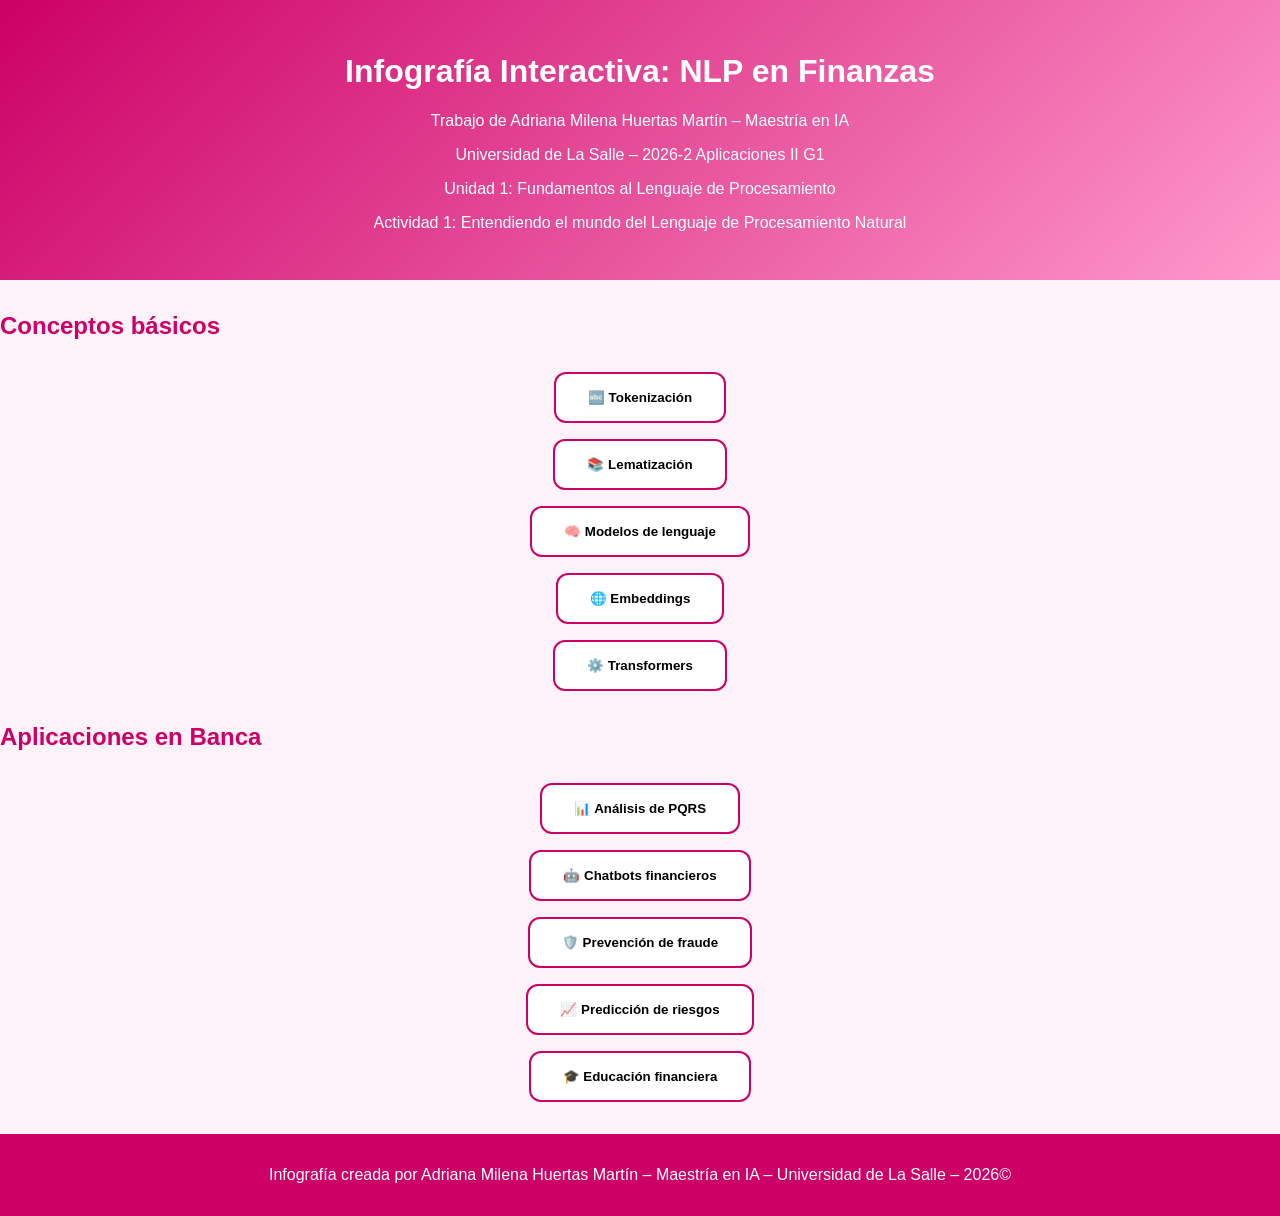
==== index .html @ 9cbd8d5e "Add files via upload" ====
<!DOCTYPE html>
<html lang="es">
<head>
  <meta charset="UTF-8">
  <title>2026-2 Aplicaciones II G1 - Infografía NLP</title>
  <link rel="stylesheet" href="style.css">
  <script src="script.js"></script>
</head>
<body>
  <header>
    <h1>Infografía Interactiva: NLP en Finanzas</h1>
    <p>Trabajo de Adriana Milena Huertas Martín – Maestría en IA</p>
    <p>Universidad de La Salle – 2026-2 Aplicaciones II G1</p>
    <p>Unidad 1: Fundamentos al Lenguaje de Procesamiento</p>
    <p>Actividad 1: Entendiendo el mundo del Lenguaje de Procesamiento Natural</p>
  </header>

  <section>
    <h2>Conceptos básicos</h2>
    <div class="mapa">
      <button onclick="toggleConcepto('concepto1')">🔤 Tokenización</button>
      <div id="concepto1" class="concepto"></div>

      <button onclick="toggleConcepto('concepto2')">📚 Lematización</button>
      <div id="concepto2" class="concepto"></div>

      <button onclick="toggleConcepto('concepto3')">🧠 Modelos de lenguaje</button>
      <div id="concepto3" class="concepto"></div>

      <button onclick="toggleConcepto('concepto4')">🌐 Embeddings</button>
      <div id="concepto4" class="concepto"></div>

      <button onclick="toggleConcepto('concepto5')">⚙️ Transformers</button>
      <div id="concepto5" class="concepto"></div>
    </div>
  </section>

  <section>
    <h2>Aplicaciones en Banca</h2>
    <div class="mapa">
      <button onclick="toggleConcepto('aplicacion1')">📊 Análisis de PQRS</button>
      <div id="aplicacion1" class="concepto"></div>

      <button onclick="toggleConcepto('aplicacion2')">🤖 Chatbots financieros</button>
      <div id="aplicacion2" class="concepto"></div>

      <button onclick="toggleConcepto('aplicacion3')">🛡️ Prevención de fraude</button>
      <div id="aplicacion3" class="concepto"></div>

      <button onclick="toggleConcepto('aplicacion4')">📈 Predicción de riesgos</button>
      <div id="aplicacion4" class="concepto"></div>

      <button onclick="toggleConcepto('aplicacion5')">🎓 Educación financiera</button>
      <div id="aplicacion5" class="concepto"></div>
    </div>
  </section>

  <footer>
    <p>Infografía creada por Adriana Milena Huertas Martín – Maestría en IA – Universidad de La Salle – 2026©</p>
  </footer>
</body>
</html>
---- style.css ----
body {
  font-family: 'Segoe UI', Arial, sans-serif;
  margin: 0;
  background: #fdf2f8; /* fondo rosado pastel */
  color: #333;
}

header {
  background: linear-gradient(135deg, #cc0066, #ff99cc);
  color: white;
  text-align: center;
  padding: 2rem;
}

h2 {
  color: #cc0066;
  margin-top: 2rem;
}

.mapa {
  display: flex;
  flex-direction: column;
  align-items: center;
  gap: 1rem;
  margin: 2rem 0;
}

.mapa button {
  background: white;
  border: 2px solid #cc0066;
  border-radius: 12px;
  padding: 1rem 2rem;
  cursor: pointer;
  font-weight: bold;
  transition: all 0.3s;
}

.mapa button:hover {
  background: #ff99cc;
  color: white;
  transform: scale(1.05);
}

.concepto {
  margin-top: 0.5rem;
  padding: 1rem;
  background: #ffe6f0;
  border-radius: 8px;
  width: 80%;
  text-align: center;
  display: none; /* oculto por defecto */
  animation: fadeIn 0.6s ease-in-out;
}

@keyframes fadeIn {
  from {opacity: 0; transform: translateY(-10px);}
  to {opacity: 1; transform: translateY(0);}
}

footer {
  background: #cc0066;
  color: white;
  text-align: center;
  padding: 1rem;
  margin-top: 2rem;
}
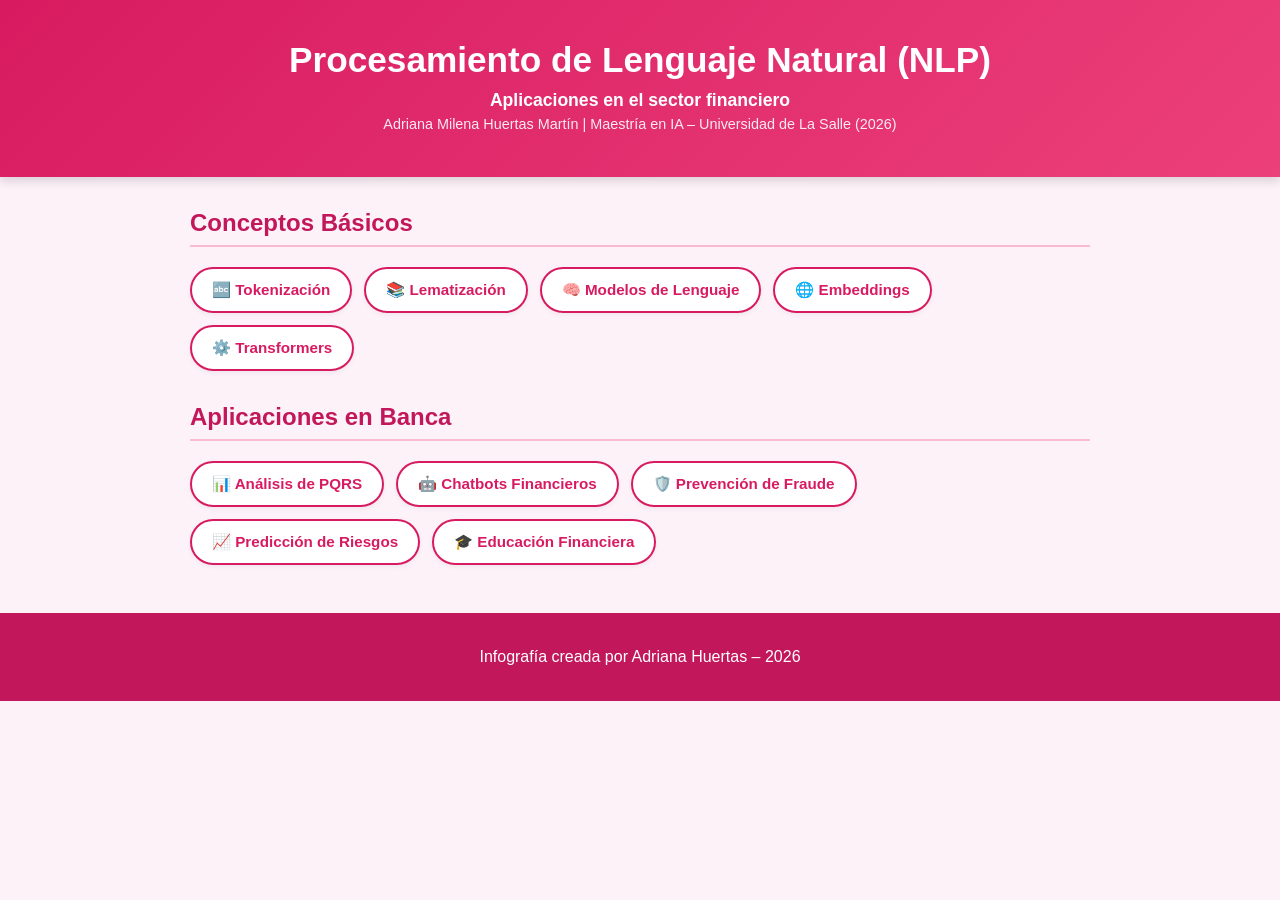
==== commit 123787ba: "Add files via upload" ====
--- a/index .html
+++ b/index .html
@@ -2,61 +2,56 @@
 <html lang="es">
 <head>
   <meta charset="UTF-8">
-  <title>2026-2 Aplicaciones II G1 - Infografía NLP</title>
+  <meta name="viewport" content="width=device-width, initial-scale=1.0">
+  <title>Infografía NLP en Finanzas - Adriana Huertas</title>
   <link rel="stylesheet" href="style.css">
-  <script src="script.js"></script>
+  <script src="script.js" defer></script>
 </head>
 <body>
   <header>
-    <h1>Infografía Interactiva: NLP en Finanzas</h1>
-    <p>Trabajo de Adriana Milena Huertas Martín – Maestría en IA</p>
-    <p>Universidad de La Salle – 2026-2 Aplicaciones II G1</p>
-    <p>Unidad 1: Fundamentos al Lenguaje de Procesamiento</p>
-    <p>Actividad 1: Entendiendo el mundo del Lenguaje de Procesamiento Natural</p>
+    <h1>Procesamiento de Lenguaje Natural (NLP)</h1>
+    <p><strong>Aplicaciones en el sector financiero</strong></p>
+    <p class="subtext">Adriana Milena Huertas Martín | Maestría en IA – Universidad de La Salle (2026)</p>
   </header>
 
-  <section>
-    <h2>Conceptos básicos</h2>
-    <div class="mapa">
-      <button onclick="toggleConcepto('concepto1')">🔤 Tokenización</button>
-      <div id="concepto1" class="concepto"></div>
+  <main class="container">
+    <section>
+      <h2>Conceptos Básicos</h2>
+      <div class="grid-buttons">
+        <button class="card-btn" onclick="toggleConcepto('concepto1', this)">🔤 Tokenización</button>
+        <button class="card-btn" onclick="toggleConcepto('concepto2', this)">📚 Lematización</button>
+        <button class="card-btn" onclick="toggleConcepto('concepto3', this)">🧠 Modelos de Lenguaje</button>
+        <button class="card-btn" onclick="toggleConcepto('concepto4', this)">🌐 Embeddings</button>
+        <button class="card-btn" onclick="toggleConcepto('concepto5', this)">⚙️ Transformers</button>
+      </div>
 
-      <button onclick="toggleConcepto('concepto2')">📚 Lematización</button>
-      <div id="concepto2" class="concepto"></div>
+      <div id="concepto1" class="concepto-box"></div>
+      <div id="concepto2" class="concepto-box"></div>
+      <div id="concepto3" class="concepto-box"></div>
+      <div id="concepto4" class="concepto-box"></div>
+      <div id="concepto5" class="concepto-box"></div>
+    </section>
 
-      <button onclick="toggleConcepto('concepto3')">🧠 Modelos de lenguaje</button>
-      <div id="concepto3" class="concepto"></div>
+    <section>
+      <h2>Aplicaciones en Banca</h2>
+      <div class="grid-buttons">
+        <button class="card-btn" onclick="toggleConcepto('aplicacion1', this)">📊 Análisis de PQRS</button>
+        <button class="card-btn" onclick="toggleConcepto('aplicacion2', this)">🤖 Chatbots Financieros</button>
+        <button class="card-btn" onclick="toggleConcepto('aplicacion3', this)">🛡️ Prevención de Fraude</button>
+        <button class="card-btn" onclick="toggleConcepto('aplicacion4', this)">📈 Predicción de Riesgos</button>
+        <button class="card-btn" onclick="toggleConcepto('aplicacion5', this)">🎓 Educación Financiera</button>
+      </div>
 
-      <button onclick="toggleConcepto('concepto4')">🌐 Embeddings</button>
-      <div id="concepto4" class="concepto"></div>
-
-      <button onclick="toggleConcepto('concepto5')">⚙️ Transformers</button>
-      <div id="concepto5" class="concepto"></div>
-    </div>
-  </section>
-
-  <section>
-    <h2>Aplicaciones en Banca</h2>
-    <div class="mapa">
-      <button onclick="toggleConcepto('aplicacion1')">📊 Análisis de PQRS</button>
-      <div id="aplicacion1" class="concepto"></div>
-
-      <button onclick="toggleConcepto('aplicacion2')">🤖 Chatbots financieros</button>
-      <div id="aplicacion2" class="concepto"></div>
-
-      <button onclick="toggleConcepto('aplicacion3')">🛡️ Prevención de fraude</button>
-      <div id="aplicacion3" class="concepto"></div>
-
-      <button onclick="toggleConcepto('aplicacion4')">📈 Predicción de riesgos</button>
-      <div id="aplicacion4" class="concepto"></div>
-
-      <button onclick="toggleConcepto('aplicacion5')">🎓 Educación financiera</button>
-      <div id="aplicacion5" class="concepto"></div>
-    </div>
-  </section>
+      <div id="aplicacion1" class="concepto-box"></div>
+      <div id="aplicacion2" class="concepto-box"></div>
+      <div id="aplicacion3" class="concepto-box"></div>
+      <div id="aplicacion4" class="concepto-box"></div>
+      <div id="aplicacion5" class="concepto-box"></div>
+    </section>
+  </main>
 
   <footer>
-    <p>Infografía creada por Adriana Milena Huertas Martín – Maestría en IA – Universidad de La Salle – 2026©</p>
+    <p>Infografía creada por Adriana Huertas – 2026</p>
   </footer>
 </body>
-</html>
+</html>
--- a/style.css
+++ b/style.css
@@ -1,66 +1,101 @@
 body {
-  font-family: 'Segoe UI', Arial, sans-serif;
+  font-family: 'Segoe UI', Tahoma, Geneva, Verdana, sans-serif;
   margin: 0;
-  background: #fdf2f8; /* fondo rosado pastel */
+  padding: 0;
+  background-color: #fdf2f8;
   color: #333;
 }
 
 header {
-  background: linear-gradient(135deg, #cc0066, #ff99cc);
+  background: linear-gradient(135deg, #d81b60, #ec407a);
   color: white;
   text-align: center;
-  padding: 2rem;
+  padding: 2.5rem 1rem;
+  box-shadow: 0 4px 10px rgba(0, 0, 0, 0.15);
+}
+
+header h1 {
+  margin: 0 0 10px 0;
+  font-size: 2.2rem;
+}
+
+header p {
+  margin: 5px 0;
+  font-size: 1.1rem;
+}
+
+.subtext {
+  font-size: 0.9rem !important;
+  opacity: 0.9;
+}
+
+.container {
+  max-width: 900px;
+  margin: 2rem auto;
+  padding: 0 1.5rem;
 }
 
 h2 {
-  color: #cc0066;
+  color: #c2185b;
+  border-bottom: 2px solid #f8bbd0;
+  padding-bottom: 8px;
   margin-top: 2rem;
 }
 
-.mapa {
+.grid-buttons {
   display: flex;
-  flex-direction: column;
-  align-items: center;
-  gap: 1rem;
-  margin: 2rem 0;
+  flex-wrap: wrap;
+  gap: 12px;
+  margin-top: 1rem;
 }
 
-.mapa button {
-  background: white;
-  border: 2px solid #cc0066;
-  border-radius: 12px;
-  padding: 1rem 2rem;
+.card-btn {
+  background-color: #ffffff;
+  border: 2px solid #d81b60;
+  color: #d81b60;
+  padding: 12px 20px;
+  border-radius: 25px;
+  font-weight: bold;
+  font-size: 0.95rem;
   cursor: pointer;
-  font-weight: bold;
-  transition: all 0.3s;
+  transition: all 0.3s ease;
+  box-shadow: 0 2px 5px rgba(0, 0, 0, 0.05);
 }
 
-.mapa button:hover {
-  background: #ff99cc;
+.card-btn:hover {
+  background-color: #d81b60;
   color: white;
-  transform: scale(1.05);
+  transform: translateY(-3px);
+  box-shadow: 0 5px 12px rgba(216, 27, 96, 0.3);
 }
 
-.concepto {
-  margin-top: 0.5rem;
-  padding: 1rem;
-  background: #ffe6f0;
+.card-btn.active {
+  background-color: #880e4f;
+  border-color: #880e4f;
+  color: white;
+}
+
+.concepto-box {
+  display: none;
+  background-color: #ffffff;
+  border-left: 5px solid #d81b60;
+  padding: 15px 20px;
+  margin-top: 15px;
   border-radius: 8px;
-  width: 80%;
-  text-align: center;
-  display: none; /* oculto por defecto */
-  animation: fadeIn 0.6s ease-in-out;
+  box-shadow: 0 3px 8px rgba(0,0,0,0.08);
+  animation: fadeIn 0.4s ease-in-out;
+  line-height: 1.5;
 }
 
 @keyframes fadeIn {
-  from {opacity: 0; transform: translateY(-10px);}
-  to {opacity: 1; transform: translateY(0);}
+  from { opacity: 0; transform: translateY(-10px); }
+  to { opacity: 1; transform: translateY(0); }
 }
 
 footer {
-  background: #cc0066;
+  background-color: #c2185b;
   color: white;
   text-align: center;
-  padding: 1rem;
-  margin-top: 2rem;
-}
+  padding: 1.2rem;
+  margin-top: 3rem;
+}
